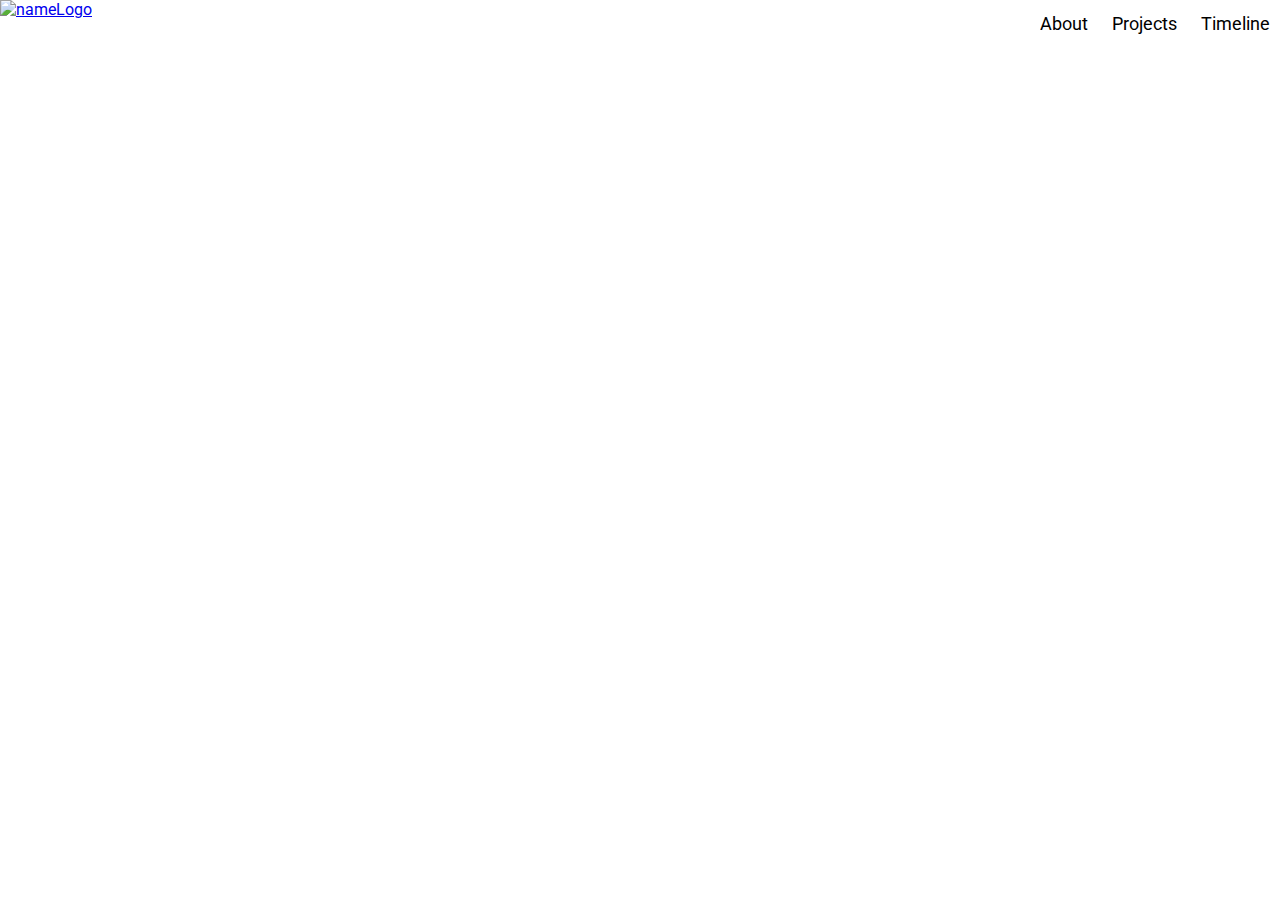
==== public/index.html @ b90cc1bb "clean up" ====
<!DOCTYPE html>
<html>
<head>
<meta name="viewport" content="width=device-width, initial-scale=1">
<link rel="stylesheet" type="text/css" href="./css/index.css">
<script src="./js/script.js"></script>
<link rel="stylesheet" href="https://cdnjs.cloudflare.com/ajax/libs/font-awesome/4.7.0/css/font-awesome.min.css">
<link rel="preconnect" href="https://fonts.gstatic.com">
<link href="https://fonts.googleapis.com/css2?family=Open+Sans&family=Roboto&display=swap" rel="stylesheet">
</head>
<body>

  <div class="nav">
    <input type="checkbox" id="nav-check">
    <div class="nav-header">
      
        <a href= "index.html">
          <img src="logo.png" alt="nameLogo">
        </a>
      
    </div>
    <div class="nav-btn">
      <label for="nav-check">
        <span></span>
        <span></span>
        <span></span>
      </label>
    </div>
    
    <div class="nav-links">
      <a href>About</a>
      <a href>Projects</a>
      <a href>Timeline</a>
    </div>
  </div>


</body>
</html>
---- public/css/index.css ----
* {
  box-sizing: border-box;
}

body {
  margin: 0px;
  font-family: 'Roboto', sans-serif;
}

.nav {
  height: 50px;
  width: 100%;
  background-color: transparent;
  position: relative;
}

.nav > .nav-header {
  display: inline;
}

.nav > .nav-header > .nav-title {
  display: inline-block;
  font-size: 22px;
  color: black;
  padding: 10px 10px 10px 10px;
}

.nav > .nav-btn {
  display: none;
}

.nav > .nav-links {
  display: inline;
  float: right;
  font-size: 18px;
}

.nav > .nav-links > a {
  display: inline-block;
  padding: 13px 10px 13px 10px;
  text-decoration: none;
  color: black;
}

.nav > .nav-links > a:hover {
  color:#e8cccc;
}

.nav > #nav-check {
  display: none;
}

@media (max-width:600px) {
  .nav > .nav-btn {
    display: inline-block;
    position: absolute;
    right: 0px;
    top: 0px;
  }
  .nav > .nav-btn > label {
    display: inline-block;
    width: 50px;
    height: 50px;
    padding: 13px;
  }
  
  .nav > .nav-btn > label:hover,.nav  #nav-check:checked ~ .nav-btn > label {
    background-color: #f2e9e9;
  }
  
  .nav > .nav-btn > label > span {
    display: block;
    width: 25px;
    height: 10px;
    border-top: 2px solid #eee;
  }
  
  .nav > .nav-links {
    position: absolute;
    text-align: center;
    display: block;
    width: 100%;
    background-color: #f2e9e9;
    height: 0px;
    transition: all 0.3s ease-in;
    overflow-y: hidden;
    top: 50px;
    left: 0px;
  }
  .nav > .nav-links > a {
    display: block;
    width: 100%;
  }
  .nav > #nav-check:not(:checked) ~ .nav-links {
    height: 0px;
  }
  .nav > #nav-check:checked ~ .nav-links {
    height: calc(100vh - 50px);
    overflow-y: auto;
  }
}
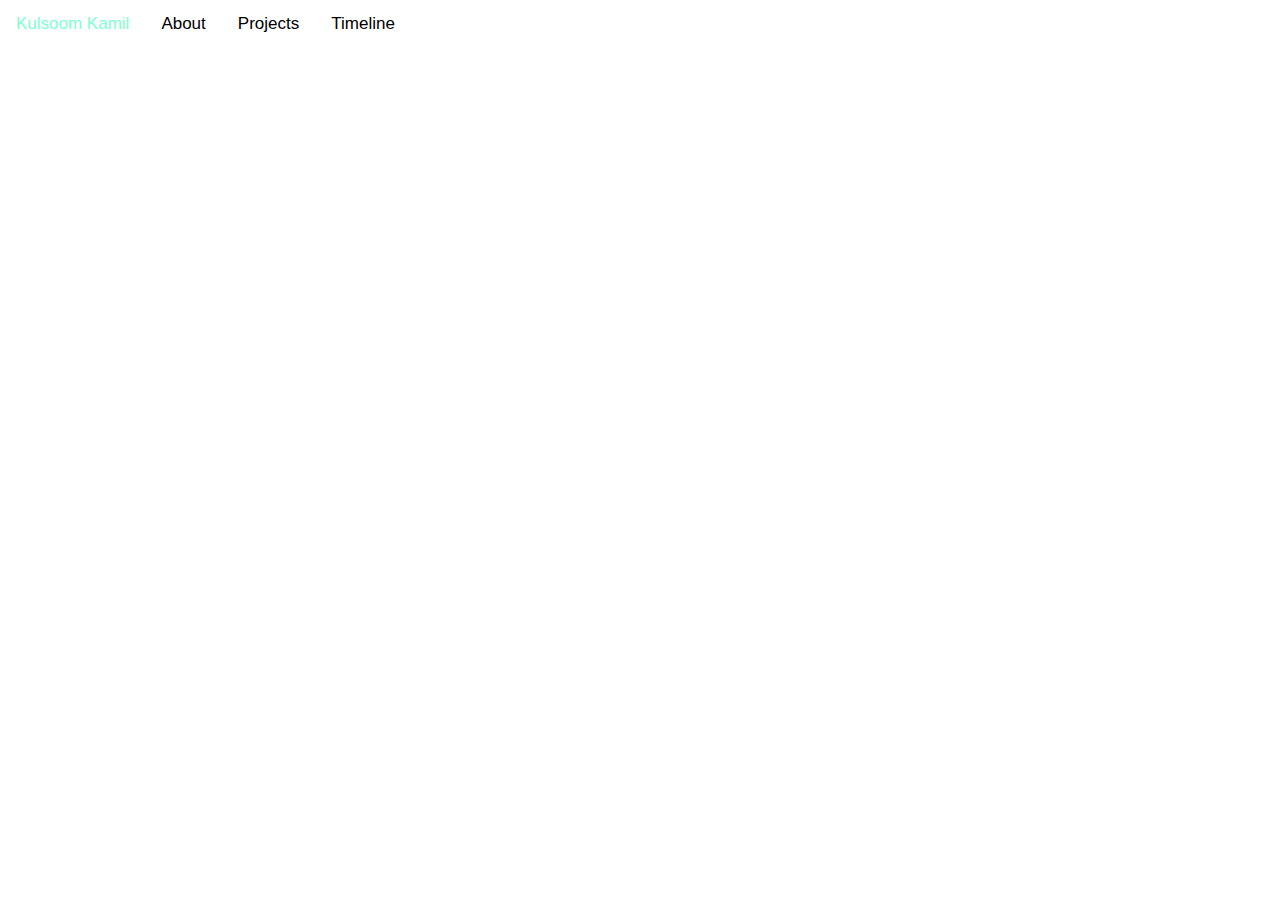
==== commit d0cbacb0: "why am i changing one navbar so many times" ====
--- a/public/index.html
+++ b/public/index.html
@@ -8,31 +8,20 @@
 <link rel="preconnect" href="https://fonts.gstatic.com">
 <link href="https://fonts.googleapis.com/css2?family=Open+Sans&family=Roboto&display=swap" rel="stylesheet">
 </head>
+
+
 <body>
-
-  <div class="nav">
-    <input type="checkbox" id="nav-check">
-    <div class="nav-header">
-      
-        <a href= "index.html">
-          <img src="logo.png" alt="nameLogo">
-        </a>
-      
-    </div>
-    <div class="nav-btn">
-      <label for="nav-check">
-        <span></span>
-        <span></span>
-        <span></span>
-      </label>
-    </div>
+  <div class="topnav" id="myTopnav">
     
-    <div class="nav-links">
-      <a href>About</a>
-      <a href>Projects</a>
-      <a href>Timeline</a>
-    </div>
+    <a href="index.html">Kulsoom Kamil</a>
+    <a href="#about">About</a>
+    <a href="#projects">Projects</a>
+    <a href="#timeline">Timeline</a>
+  
+    <a href="javascript:void(0);" style="font-size:15px;" class="icon" onclick="myFunction()">&#9776;</a>
+  
   </div>
+  
 
 
 </body>
--- a/public/css/index.css
+++ b/public/css/index.css
@@ -1,101 +1,59 @@
-* {
-  box-sizing: border-box;
+body {margin:0;font-family:sans-serif;}
+
+.topnav {
+  overflow: hidden;
+  background-color:transparent;
 }
 
-body {
-  margin: 0px;
-  font-family: 'Roboto', sans-serif;
+.topnav a {
+  float: left;
+  display: block;
+  color: black;
+  text-align: center;
+  padding: 14px 16px;
+  text-decoration: none;
+  font-size: 17px;
 }
 
-.nav {
-  height: 50px;
-  width: 100%;
-  background-color: transparent;
-  position: relative;
+.active {
+  color: white;
 }
 
-.nav > .nav-header {
-  display: inline;
-}
-
-.nav > .nav-header > .nav-title {
-  display: inline-block;
-  font-size: 22px;
-  color: black;
-  padding: 10px 10px 10px 10px;
-}
-
-.nav > .nav-btn {
+.topnav .icon {
   display: none;
 }
 
-.nav > .nav-links {
-  display: inline;
-  float: right;
-  font-size: 18px;
+.topnav a:hover, .dropdown:hover .dropbtn {
+  color:#7FFFD4;
 }
 
-.nav > .nav-links > a {
-  display: inline-block;
-  padding: 13px 10px 13px 10px;
-  text-decoration: none;
-  color: black;
+@media screen and (max-width: 600px) {
+  .topnav a:not(:first-child), .dropdown .dropbtn {
+    display: none;
+  }
+  .topnav a.icon {
+    float: right;
+    display: block;
+  }
 }
 
-.nav > .nav-links > a:hover {
-  color:#e8cccc;
-}
-
-.nav > #nav-check {
-  display: none;
-}
-
-@media (max-width:600px) {
-  .nav > .nav-btn {
-    display: inline-block;
+@media screen and (max-width: 600px) {
+  .topnav {position: relative;}
+  .topnav .icon {
     position: absolute;
-    right: 0px;
-    top: 0px;
+    right: 0;
+    top: 0;
   }
-  .nav > .nav-btn > label {
-    display: inline-block;
-    width: 50px;
-    height: 50px;
-    padding: 13px;
+  .topnav.responsive a {
+    float: none;
+    display: block;
+    text-align: left;
   }
-  
-  .nav > .nav-btn > label:hover,.nav  #nav-check:checked ~ .nav-btn > label {
-    background-color: #f2e9e9;
-  }
-  
-  .nav > .nav-btn > label > span {
-    display: block;
-    width: 25px;
-    height: 10px;
-    border-top: 2px solid #eee;
-  }
-  
-  .nav > .nav-links {
-    position: absolute;
-    text-align: center;
+  .topnav {float: none;}
+  .topnav {position: relative;}
+  .topnav {
     display: block;
     width: 100%;
-    background-color: #f2e9e9;
-    height: 0px;
-    transition: all 0.3s ease-in;
-    overflow-y: hidden;
-    top: 50px;
-    left: 0px;
-  }
-  .nav > .nav-links > a {
-    display: block;
-    width: 100%;
-  }
-  .nav > #nav-check:not(:checked) ~ .nav-links {
-    height: 0px;
-  }
-  .nav > #nav-check:checked ~ .nav-links {
-    height: calc(100vh - 50px);
-    overflow-y: auto;
+    text-align: left;
   }
 }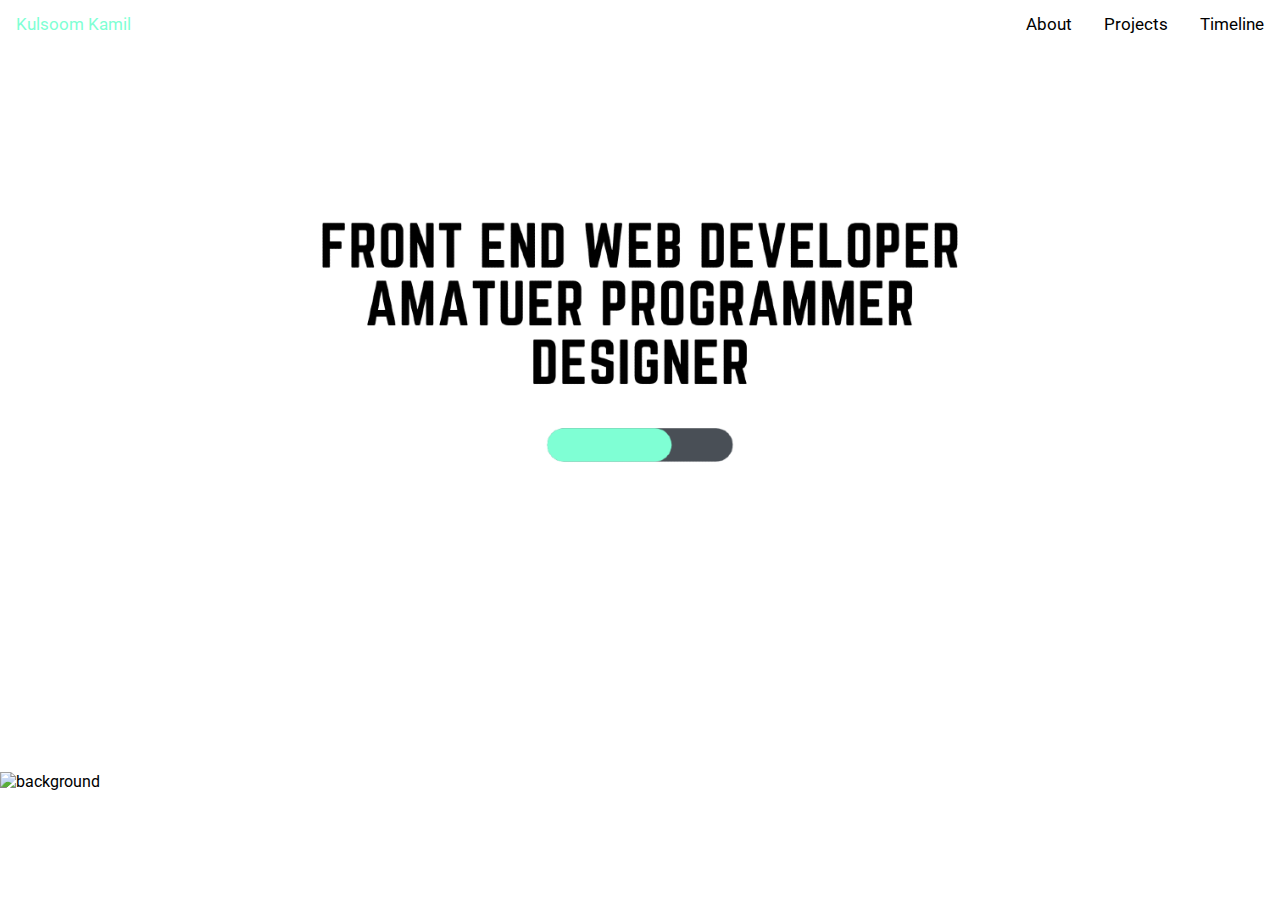
==== commit c3f4c205: "new bg" ====
--- a/public/index.html
+++ b/public/index.html
@@ -14,15 +14,23 @@
   <div class="topnav" id="myTopnav">
     
     <a href="index.html">Kulsoom Kamil</a>
+<div class="nav">
+  <a href="#about"></a>
     <a href="#about">About</a>
     <a href="#projects">Projects</a>
     <a href="#timeline">Timeline</a>
-  
+  </div>
     <a href="javascript:void(0);" style="font-size:15px;" class="icon" onclick="myFunction()">&#9776;</a>
   
   </div>
   
+  <div class="bg">
+  <img src="bg.png" alt="background" class="Imresponsive" width="600" height="400">
+  </div>
 
+  <div class="bg2">
+    <img src="bg2.png" alt="background">
+    </div>
 
 </body>
 </html>
--- a/public/css/index.css
+++ b/public/css/index.css
@@ -1,4 +1,6 @@
-body {margin:0;font-family:sans-serif;}
+body {
+  margin:0;
+  font-family:'Roboto', sans-serif;}
 
 .topnav {
   overflow: hidden;
@@ -19,16 +21,19 @@
   color: white;
 }
 
+.nav{
+  float: right;
+}
 .topnav .icon {
   display: none;
 }
 
-.topnav a:hover, .dropdown:hover .dropbtn {
+.topnav a:hover{
   color:#7FFFD4;
 }
 
 @media screen and (max-width: 600px) {
-  .topnav a:not(:first-child), .dropdown .dropbtn {
+  .topnav a:not(:first-child) {
     display: none;
   }
   .topnav a.icon {
@@ -56,4 +61,19 @@
     width: 100%;
     text-align: left;
   }
-}+}
+
+.bg {
+  float:center;
+  display: block;
+  margin-left: auto;
+  margin-right: auto;
+  width: 100%;
+  height: auto;
+}
+
+.Imresponsive {
+  width: 100%;
+  height: auto;
+}
+
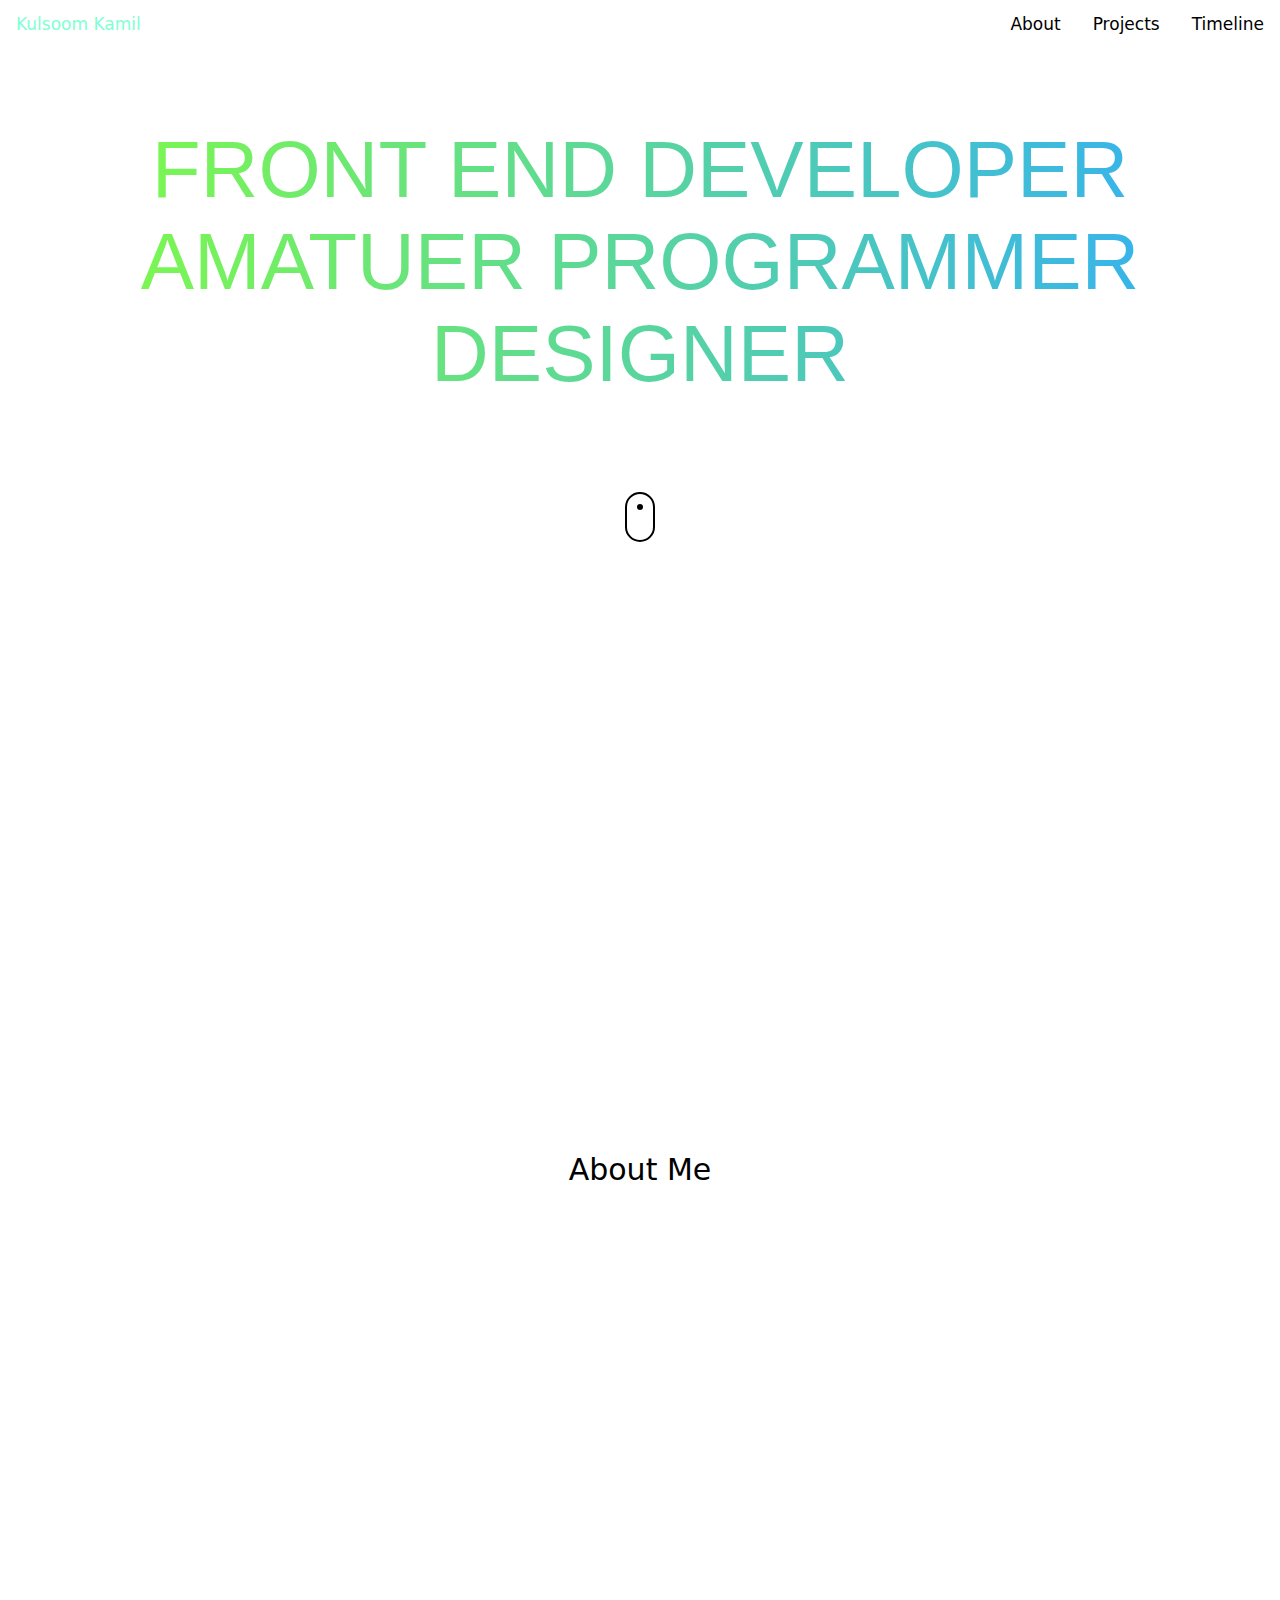
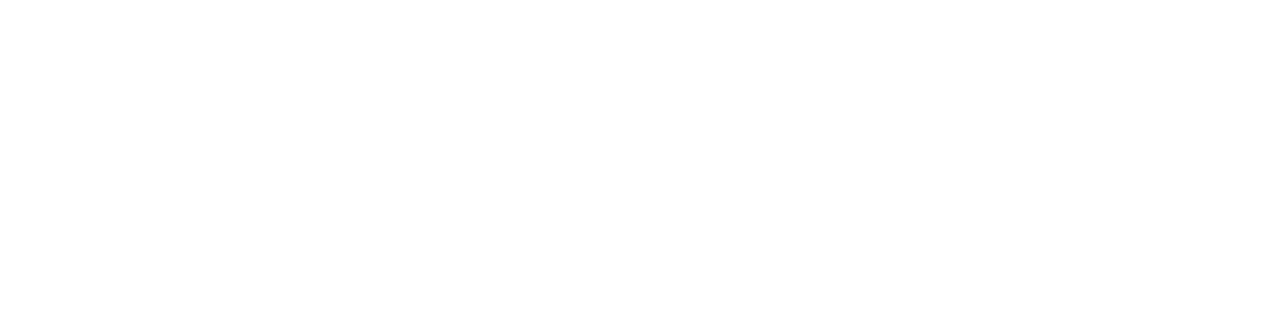
==== commit f1c019fa: "some ux design concepts" ====
--- a/public/index.html
+++ b/public/index.html
@@ -4,7 +4,9 @@
 <meta name="viewport" content="width=device-width, initial-scale=1">
 <link rel="stylesheet" type="text/css" href="./css/index.css">
 <script src="./js/script.js"></script>
+<a href="http://webdesignerwall.com/tutorials/easy-css-animation-transition-transforms" target="_blank"></a>
 <link rel="stylesheet" href="https://cdnjs.cloudflare.com/ajax/libs/font-awesome/4.7.0/css/font-awesome.min.css">
+<link href="http://fonts.cdnfonts.com/css/norwester" rel="stylesheet">
 <link rel="preconnect" href="https://fonts.gstatic.com">
 <link href="https://fonts.googleapis.com/css2?family=Open+Sans&family=Roboto&display=swap" rel="stylesheet">
 </head>
@@ -15,7 +17,7 @@
     
     <a href="index.html">Kulsoom Kamil</a>
 <div class="nav">
-  <a href="#about"></a>
+  <a href="#text1"></a>
     <a href="#about">About</a>
     <a href="#projects">Projects</a>
     <a href="#timeline">Timeline</a>
@@ -24,13 +26,53 @@
   
   </div>
   
-  <div class="bg">
+  <br>
+  <br>
+  <br>
+  <br>
+  <div class="text">
+    FRONT END DEVELOPER <br>
+    AMATUER PROGRAMMER <br>
+    DESIGNER <br>
+   <br>
+    
+  </div>
+  <!-- <div class="bg">
   <img src="bg.png" alt="background" class="Imresponsive" width="600" height="400">
+  </div> -->
+
+<!-- <div class="wrap" class="Imresponsive" width="600" height="400">
+  <div class="box">
+    <div class="blue scale">
+      <a href="#down">Explore</a>
+  <div id="down"> -->
+
+    <section id="section10" class="demo">
+      <a href="#text1"><span></span></a>
+    </section>
+    
+    <section id="text1">
+       <div> 
+        <p> About Me </p>
+        </div>
+    </section>
+
+    <div class
+
   </div>
+    </div>
+  </div> 
+</div>
 
-  <div class="bg2">
-    <img src="bg2.png" alt="background">
-    </div>
+  <br>
+  <br>
+  <br>
+  <br>
+  <br>
+  <br>
+  <br>
+
+ 
 
 </body>
 </html>
--- a/public/css/index.css
+++ b/public/css/index.css
@@ -1,6 +1,12 @@
+@import url('http://fonts.cdnfonts.com/css/norwester');
 body {
   margin:0;
-  font-family:'Roboto', sans-serif;}
+  font-family: system-ui;
+  
+}
+html, body {
+  height: 100%;
+}
 
 .topnav {
   overflow: hidden;
@@ -77,3 +83,117 @@
   height: auto;
 }
 
+
+
+.text{
+  font-family: 'Norwester', sans-serif;
+  text-align: center;
+  font-size: 80px;
+  background: linear-gradient(
+    to right, 
+    hsl(98 100% 62%), 
+    hsl(204 100% 59%)
+  );
+  -webkit-background-clip: text;
+  -webkit-text-fill-color: transparent;
+}
+
+
+section {
+  position: relative;
+  width: 100%;
+  height: 70%;
+}
+section::after {
+  position: absolute;
+  bottom: 0;
+  left: 0;
+  content: '';
+  width: 100%;
+  height: 30%;
+  
+}
+
+#section10 a {
+  padding-top: 60px;
+}
+#section10 a span {
+  position: absolute;
+  top: 0;
+  left: 50%;
+  width: 30px;
+  height: 50px;
+  margin-left: -15px;
+  border: 2px solid black;
+  border-radius: 50px;
+  box-sizing: border-box;
+}
+#section10 a span::before {
+  position: absolute;
+  top: 10px;
+  left: 50%;
+  content: '';
+  width: 6px;
+  height: 6px;
+  margin-left: -3px;
+  background-color: black;
+  border-radius: 100%;
+  -webkit-animation: sdb10 2s infinite;
+  animation: sdb10 2s infinite;
+  box-sizing: border-box;
+}
+@-webkit-keyframes sdb10 {
+  0% {
+    -webkit-transform: translate(0, 0);
+    opacity: 0;
+  }
+  40% {
+    opacity: 1;
+  }
+  80% {
+    -webkit-transform: translate(0, 20px);
+    opacity: 0;
+  }
+  100% {
+    opacity: 0;
+  }
+}
+@keyframes sdb10 {
+  0% {
+    transform: translate(0, 0);
+    opacity: 0;
+  }
+  40% {
+    opacity: 1;
+  }
+  80% {
+    transform: translate(0, 20px);
+    opacity: 0;
+  }
+  100% {
+    opacity: 0;
+  }
+}
+
+
+#text1{
+  text-align: center;
+  font-size: 30px;
+}
+
+p:hover {
+  background: linear-gradient(
+    to right, 
+    hsl(98 100% 62%), 
+    hsl(204 100% 59%)
+  );
+  -webkit-background-clip: text;
+  -webkit-text-fill-color: transparent;
+}
+
+/* .subtext {
+  font-family: system-ui;
+  text-align: center;
+  font-size: 20px;
+  color: #686868;
+} */